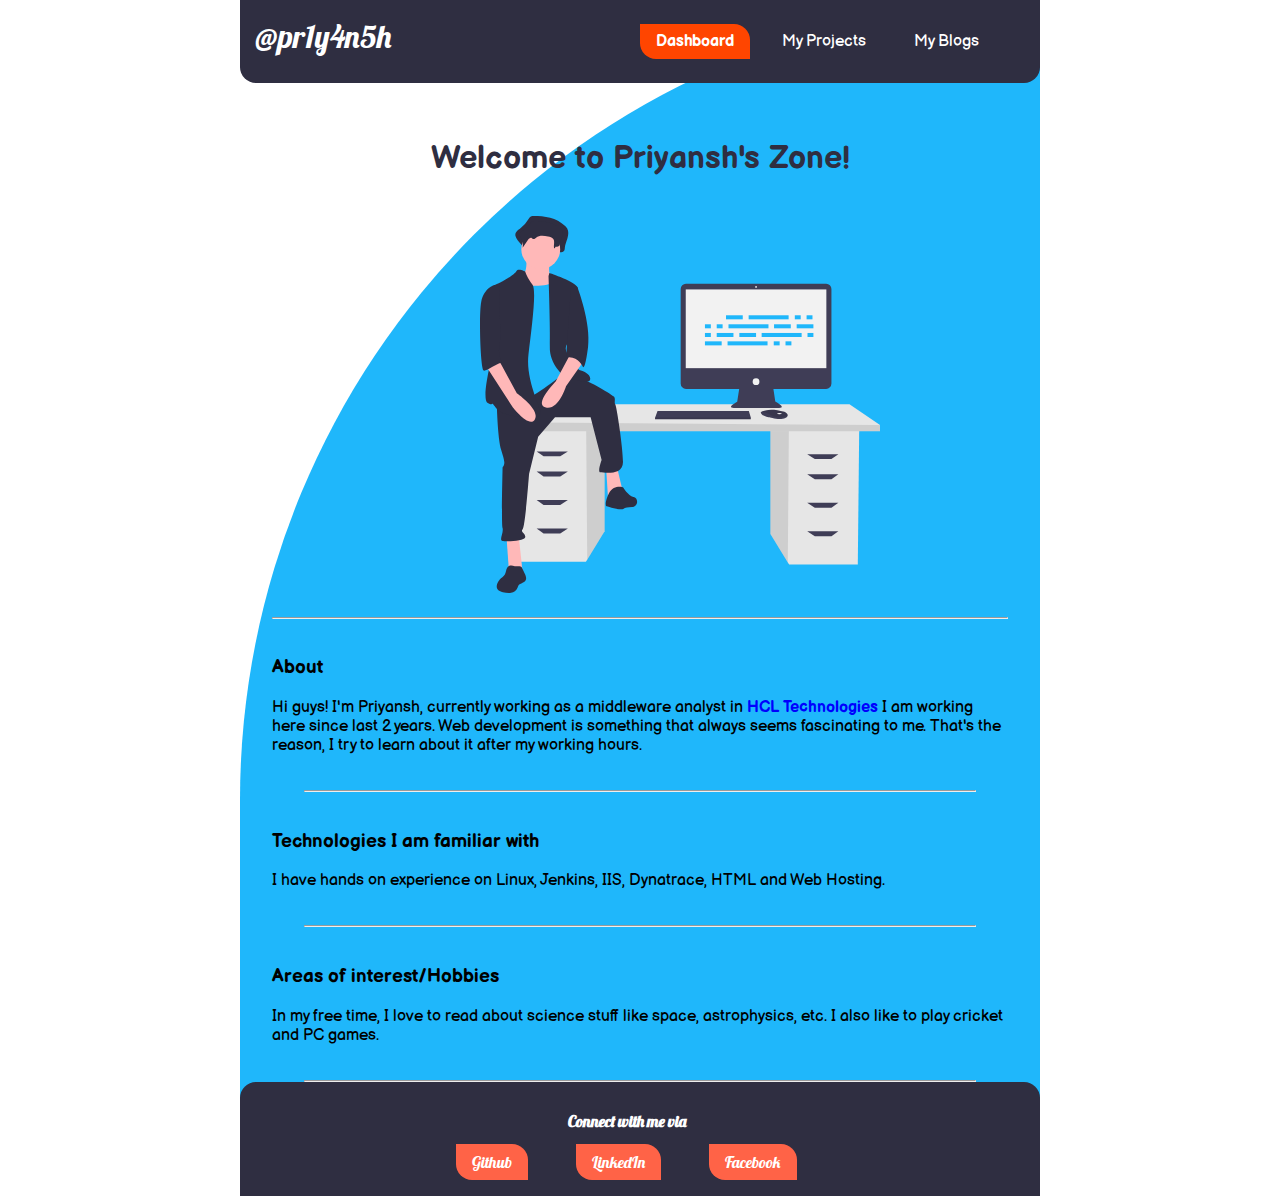
==== index.html @ 7ef6f560 "feat : added blog" ====
<!DOCTYPE html>
<html lang="en">
<head>
    <meta charset="UTF-8">
    <meta name="viewport" content="width=device-width, initial-scale=1.0">
    <title>Priyansh's App</title>
    <link href="styles.css" rel='stylesheet'/>    
</head>

<body>
    <main>
    <nav class="nav">
        <div class="priyansh">@pr1y4n5h</div>
        <ul class="no-bullets">
            <li class="inline-item">
                <a class="link active-link" href="/">Dashboard</a>
            </li>
            <li class="inline-item">
                <a class="link" href="/myprojects.html">My Projects</a>
            </li>
            <li class="inline-item">
                <a class="link" href="/myprojects.html">My Blogs</a>
            </li>
        </ul>
    </nav>
    <br>

    <header class="zone">
        <h1>Welcome to Priyansh's Zone!</h1>
        <img src="images/programmer.svg" />
    </header>
    <br>
    <hr>
    <br>

    <section>
        <div>
            <h3>
                About
            </h3>
            <p>
                Hi guys! I'm Priyansh, currently working as a middleware analyst in <a class="link-hcl" href="https://www.hcltech.com/">HCL Technologies</a> I am working here since last 2 years. Web development is something that always seems fascinating to me. That's the reason, I try to learn about it after my working hours. 
            </p>
        </div>
        <br>
        <hr>
        <br>
    </section>

    <section>
        <div>
            <h3>
                Technologies I am familiar with
            </h3>
            <p>
                I have hands on experience on Linux, Jenkins, IIS, Dynatrace, HTML and Web Hosting.  
            </p>
        </div>
        <br>
        <hr>
        <br>
    </section>

    <section>
        <div>
            <h3>
                Areas of interest/Hobbies
            </h3>
            <p>
                In my free time, I love to read about science stuff like space, astrophysics, etc. I also like to play cricket and PC games. 
            </p>
        </div>
        <br>
        <hr>
    </section>

    <footer>
        <div>
            <h4>
                Connect with me via
            </h4>
            <ul class="no-bullets-footer">
                <li class="inline-item-footer">
                    <a class="link" href="https://github.com/pr1y4n5h">Github</a>
                </li>
                <li class="inline-item-footer">
                    <a class="link" href="https://www.linkedin.com/in/priyansh-maurya-a0396760/">LinkedIn</a>
                </li>
                <li class="inline-item-footer">
                    <a class="link" href="https://www.facebook.com/me.thepriyansh">Facebook</a>
                </li>
            </ul>
        </div>
    </footer>
    </main>

</body>
</html>
---- styles.css ----
@import url(https://fonts.googleapis.com/css2?family=Balsamiq+Sans&display=swap);
@import url('https://fonts.googleapis.com/css2?family=Lobster&display=swap');

:root {
    --color-one: #2f2e41
}

.priyansh {
    font-family: 'Lobster', cursive;
    font-size: xx-large;
    color: white;
}

.blog {
    background-color: cyan;
    
}


article .link{

    background-color: tomato;
    color: white;
    padding-left: 5rem 3rem;
    border-bottom-left-radius: 1rem;
    border-top-right-radius: 1rem;
    text-align: center;
}

.nav {

    background-color:#2F2E41;
    padding: 1rem;
    display:flex;
    flex-direction:row;
    border-bottom-left-radius: 1rem;
    border-bottom-right-radius: 1rem;

}

.nav .link {
    color: white;
}

footer .link {
    color: white;
    padding-left: 1rem;
    background-color: tomato;
    border-bottom-left-radius: 1rem;
    border-top-right-radius: 1rem;

}

.nav .active-link {

    font-weight: bold;
    background-color: orangered;
    border-bottom-left-radius: 1rem;
    border-top-right-radius: 1rem;

}

body {
    font-family: 'Balsamiq Sans', cursive;
    max-width: 800px;
    margin:auto;
    background-color:white;
    padding-left: 1rem;
    padding-right: 1rem;
}


img {
    max-width: 50%;
    padding-left: 15rem;
    margin: auto;
}


section {
    padding-left: 2rem;
    padding-right: 2rem;
}

hr {
    margin: 0rem 2rem;
}

main {
    background-color: #1FB7FB;
    border-top-left-radius: 50rem
}

.no-bullets {
    list-style: none;
    display:flex;
    flex-direction: row;
    padding-left: 15rem;
}


.inline-item {
    display: inline;
    padding: 0rem 0.5rem;

}

.article-link{
    text-decoration: none;
    font-weight: bold; 
    color: orangered;
}

.no-bullets-footer {
    list-style: none;
    display:flex;
    flex-direction: row;
    padding-left: 13rem;
}

.inline-item-footer {
    display:inline-table;
    padding-right: 3rem;
}

.link-hcl {
    color:blue;
    font-weight: bold;
    text-decoration: none;

}

.nav .link {
    color: white;
}

.link {
    text-decoration: none;
    padding:0.5rem 1rem;
}

footer {

    background-color:#2F2E41;
    color: white;
    display:flex;
    font-family: 'Lobster', cursive;
    font-size:medium;
    padding: 0.5rem;
    border-top-left-radius: 1rem;
    border-top-right-radius: 1rem;

}


h1 {
    text-align: center;
    padding: 1rem;
    color: var(--color-one)

}

h4 {
    padding-left: 20rem;
}
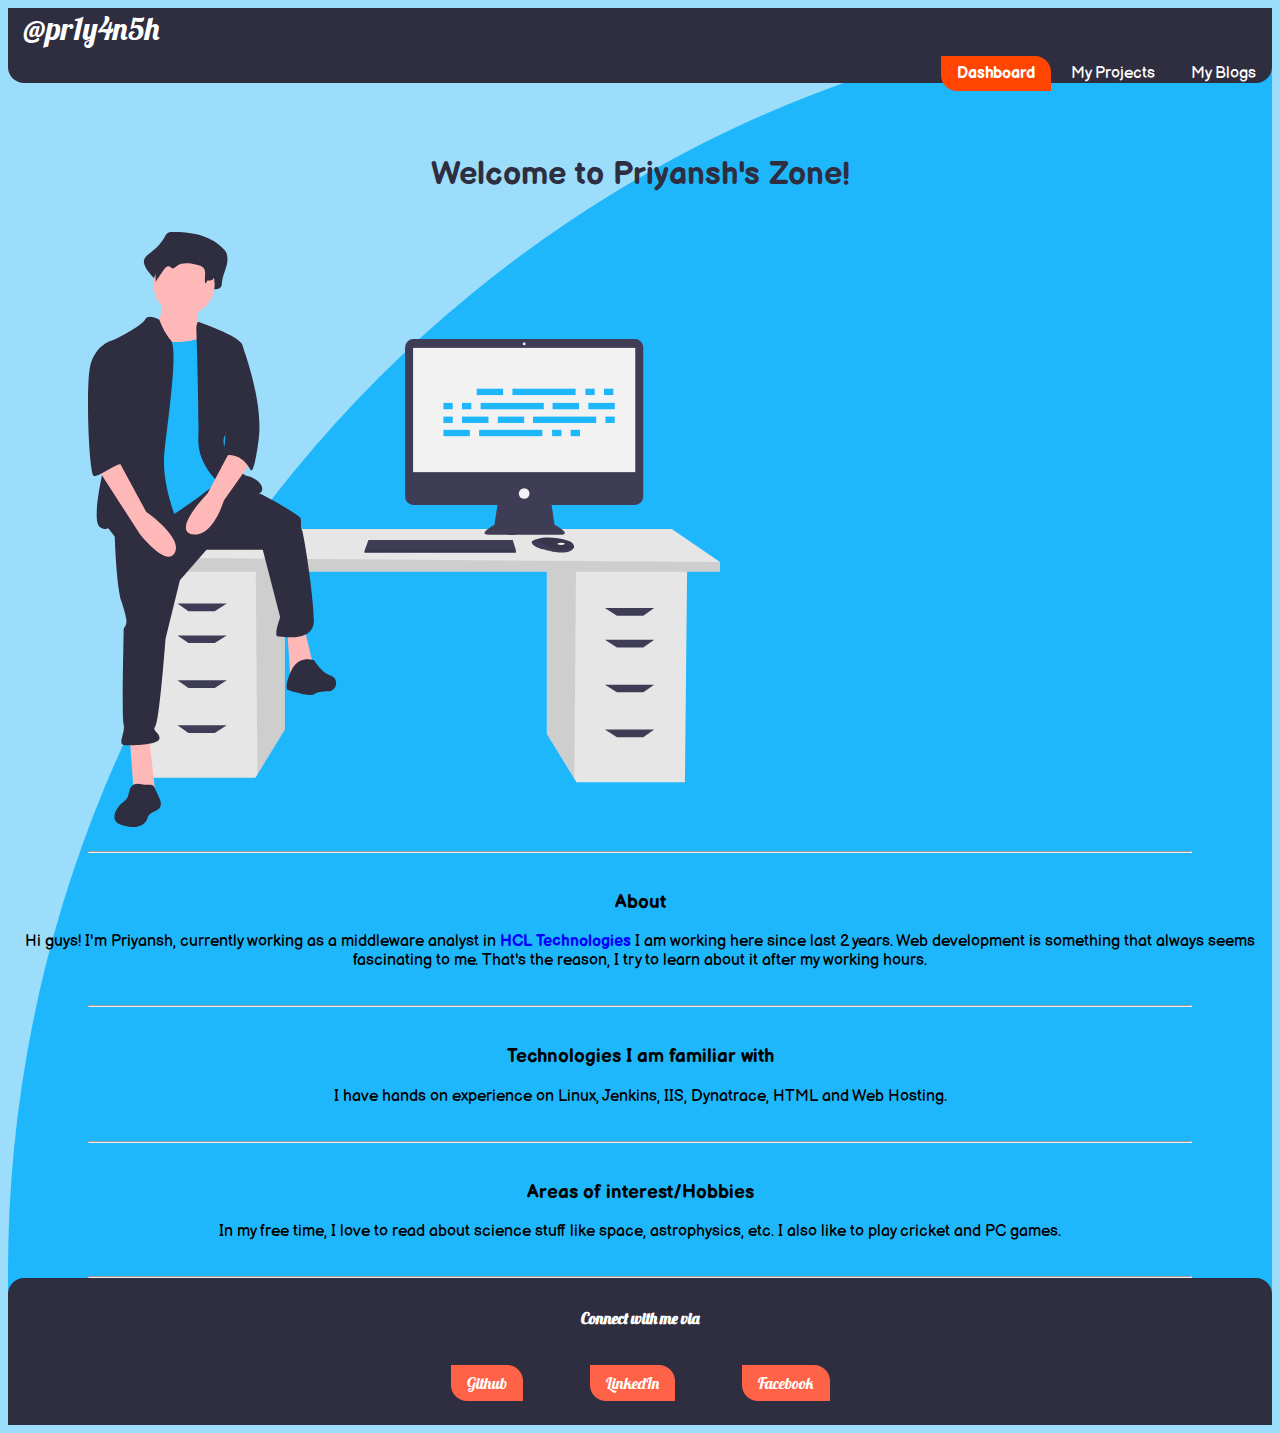
==== commit f50e7081: "style : changed view" ====
--- a/index.html
+++ b/index.html
@@ -33,7 +33,7 @@
     <hr>
     <br>
 
-    <section>
+    <section class="page1">
         <div>
             <h3>
                 About
@@ -47,7 +47,7 @@
         <br>
     </section>
 
-    <section>
+    <section class="page1">
         <div>
             <h3>
                 Technologies I am familiar with
@@ -61,7 +61,7 @@
         <br>
     </section>
 
-    <section>
+    <section class="page1">
         <div>
             <h3>
                 Areas of interest/Hobbies
--- a/styles.css
+++ b/styles.css
@@ -28,11 +28,8 @@
 }
 
 .nav {
-
     background-color:#2F2E41;
-    padding: 1rem;
-    display:flex;
-    flex-direction:row;
+    padding-left: 1rem;
     border-bottom-left-radius: 1rem;
     border-bottom-right-radius: 1rem;
 
@@ -41,6 +38,7 @@
 .nav .link {
     color: white;
 }
+
 
 footer .link {
     color: white;
@@ -62,48 +60,61 @@
 
 body {
     font-family: 'Balsamiq Sans', cursive;
-    max-width: 800px;
-    margin:auto;
-    background-color:white;
-    padding-left: 1rem;
-    padding-right: 1rem;
+
+    background-color:#9bddfa;;
 }
 
 
 img {
     max-width: 50%;
-    padding-left: 15rem;
+    padding-left: 5rem;
     margin: auto;
 }
 
 
 section {
-    padding-left: 2rem;
-    padding-right: 2rem;
+
+    text-align: center;
 }
 
 hr {
-    margin: 0rem 2rem;
+    margin: 0rem 5rem;
+    
+
 }
 
 main {
     background-color: #1FB7FB;
-    border-top-left-radius: 50rem
+    border-top-left-radius: 150rem;
+    
+    
+    ;
+}
+
+.inline-item {
+    display: inline;
+    padding: 0rem rem;
+
 }
 
 .no-bullets {
     list-style: none;
-    display:flex;
-    flex-direction: row;
-    padding-left: 15rem;
+    text-align: end;
+
 }
 
 
-.inline-item {
-    display: inline;
-    padding: 0rem 0.5rem;
 
+.no-bullets-footer {
+    list-style: none;
+    padding-left: 0rem;
 }
+
+.inline-item-footer {
+    display:inline-table;
+    padding: 1rem 2rem;
+}
+
 
 .article-link{
     text-decoration: none;
@@ -111,17 +122,12 @@
     color: orangered;
 }
 
-.no-bullets-footer {
-    list-style: none;
-    display:flex;
-    flex-direction: row;
-    padding-left: 13rem;
+article {
+    
+    margin-right: 4rem;
+    margin-left: 4rem;
 }
 
-.inline-item-footer {
-    display:inline-table;
-    padding-right: 3rem;
-}
 
 .link-hcl {
     color:blue;
@@ -144,9 +150,10 @@
     background-color:#2F2E41;
     color: white;
     display:flex;
+    flex-direction:row;
+    justify-content: space-evenly;
     font-family: 'Lobster', cursive;
     font-size:medium;
-    padding: 0.5rem;
     border-top-left-radius: 1rem;
     border-top-right-radius: 1rem;
 
@@ -161,5 +168,6 @@
 }
 
 h4 {
-    padding-left: 20rem;
+    text-align: center;
+    padding: 0.5rem;
 }
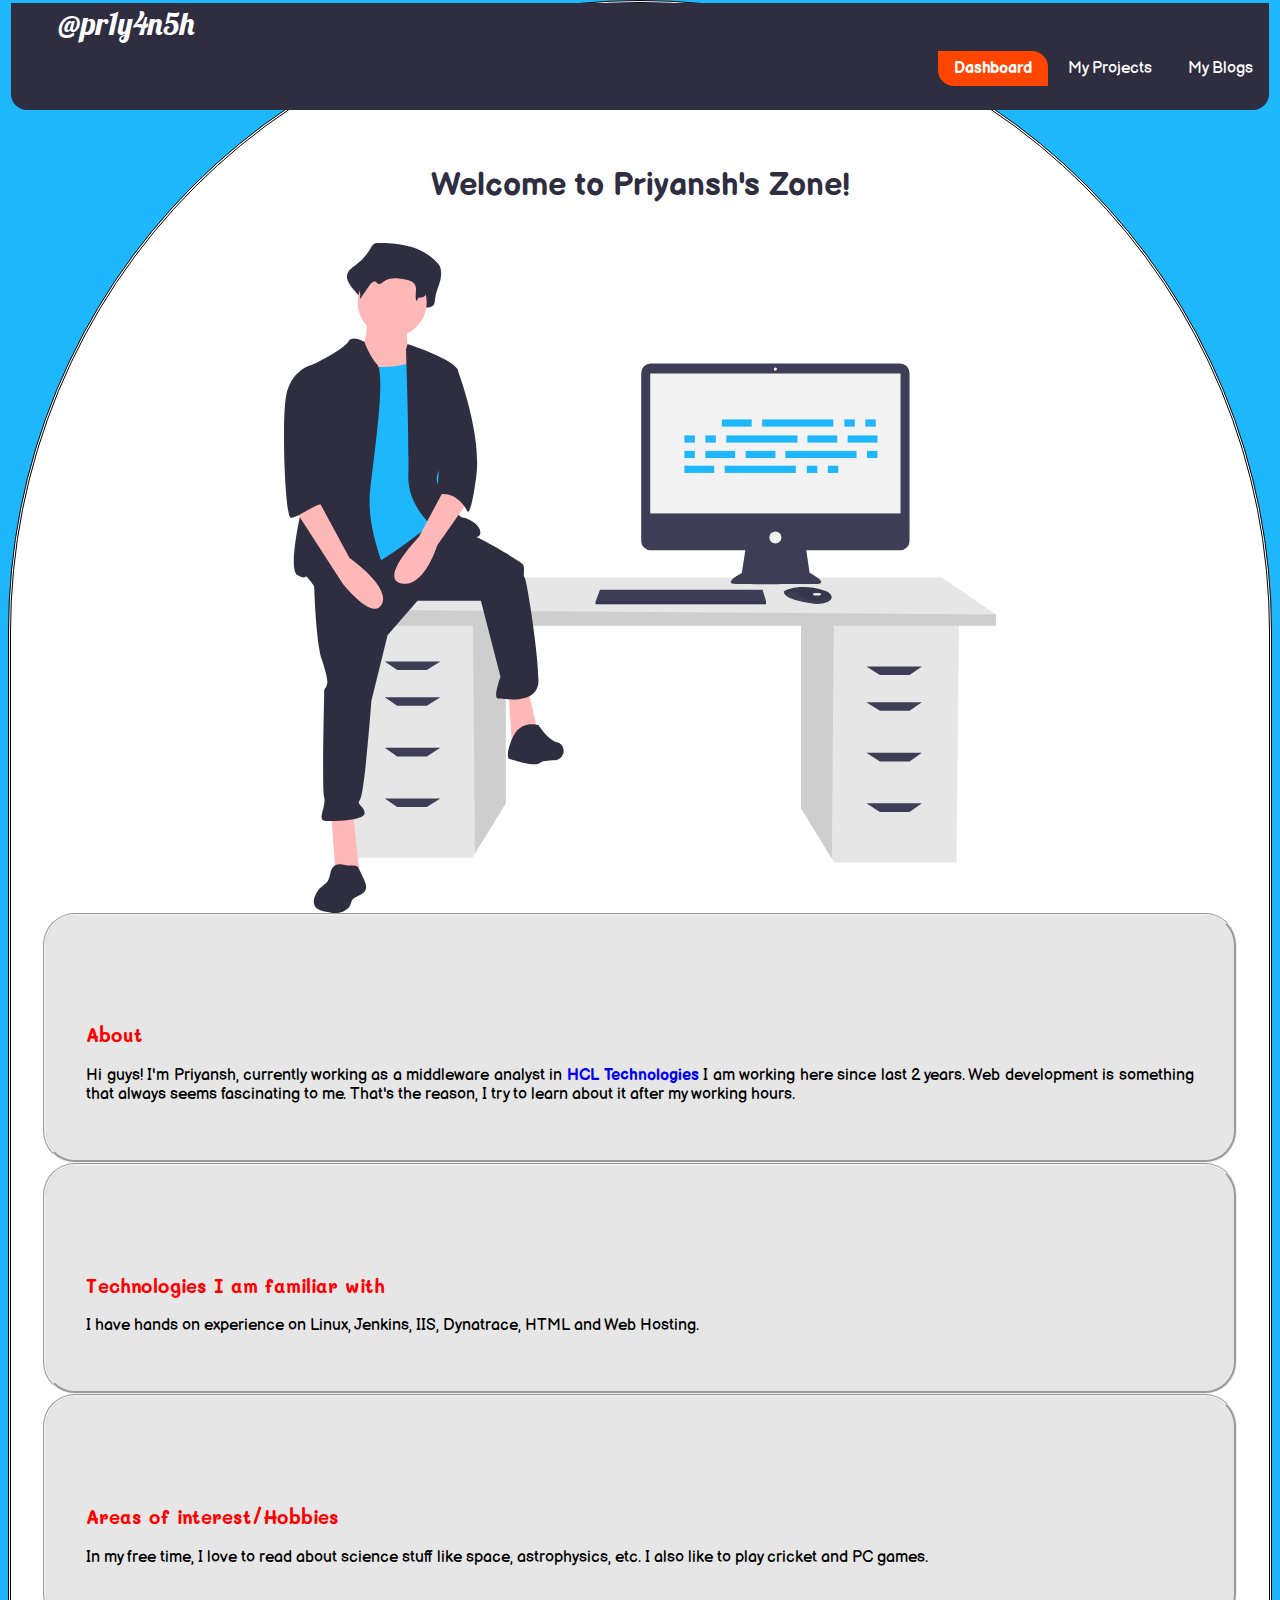
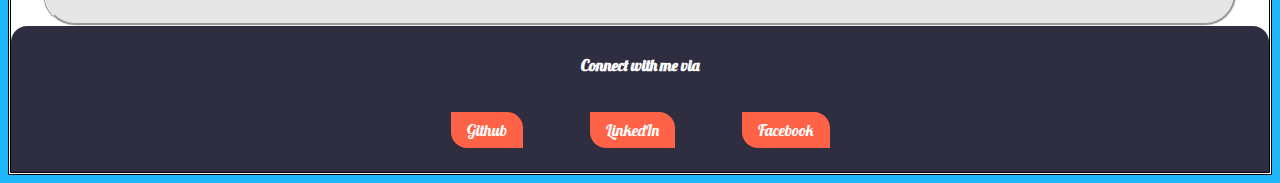
==== commit 387499b3: "style : made changes in the layout" ====
--- a/index.html
+++ b/index.html
@@ -10,7 +10,7 @@
 <body>
     <main>
     <nav class="nav">
-        <div class="priyansh">@pr1y4n5h</div>
+        <a class="priyansh" href="/"> @pr1y4n5h</a>
         <ul class="no-bullets">
             <li class="inline-item">
                 <a class="link active-link" href="/">Dashboard</a>
@@ -27,51 +27,52 @@
 
     <header class="zone">
         <h1>Welcome to Priyansh's Zone!</h1>
+        <div></div>
         <img src="images/programmer.svg" />
+    </div>
     </header>
-    <br>
-    <hr>
-    <br>
+    
+
 
     <section class="page1">
-        <div>
+        
             <h3>
                 About
             </h3>
             <p>
                 Hi guys! I'm Priyansh, currently working as a middleware analyst in <a class="link-hcl" href="https://www.hcltech.com/">HCL Technologies</a> I am working here since last 2 years. Web development is something that always seems fascinating to me. That's the reason, I try to learn about it after my working hours. 
             </p>
-        </div>
-        <br>
-        <hr>
-        <br>
+        
+        
+    
+        
     </section>
 
     <section class="page1">
-        <div>
+        
             <h3>
                 Technologies I am familiar with
             </h3>
             <p>
                 I have hands on experience on Linux, Jenkins, IIS, Dynatrace, HTML and Web Hosting.  
             </p>
-        </div>
-        <br>
-        <hr>
-        <br>
+        
+        
+    
+        
     </section>
 
     <section class="page1">
-        <div>
+        
             <h3>
                 Areas of interest/Hobbies
             </h3>
             <p>
                 In my free time, I love to read about science stuff like space, astrophysics, etc. I also like to play cricket and PC games. 
             </p>
-        </div>
-        <br>
-        <hr>
+        
+
+        
     </section>
 
     <footer>
--- a/styles.css
+++ b/styles.css
@@ -1,6 +1,6 @@
 @import url(https://fonts.googleapis.com/css2?family=Balsamiq+Sans&display=swap);
 @import url('https://fonts.googleapis.com/css2?family=Lobster&display=swap');
-
+@import url('https://fonts.googleapis.com/css2?family=Mali&display=swap');
 :root {
     --color-one: #2f2e41
 }
@@ -8,7 +8,10 @@
 .priyansh {
     font-family: 'Lobster', cursive;
     font-size: xx-large;
-    color: white;
+    margin: 3rem;
+
+    color: white;
+    text-decoration: none;
 }
 
 .blog {
@@ -17,7 +20,7 @@
 }
 
 
-article .link{
+section .link{
 
     background-color: tomato;
     color: white;
@@ -29,9 +32,15 @@
 
 .nav {
     background-color:#2F2E41;
-    padding-left: 1rem;
+    display: block;
+    margin-left: auto;
+    margin-right: auto;
+    padding-bottom: 1rem;
+
     border-bottom-left-radius: 1rem;
     border-bottom-right-radius: 1rem;
+    
+    
 
 }
 
@@ -60,32 +69,48 @@
 
 body {
     font-family: 'Balsamiq Sans', cursive;
-
-    background-color:#9bddfa;;
+    background-color:#1FB7FB;
+    max-width: 100%;;
+    margin-top:0rem;
 }
 
 
 img {
-    max-width: 50%;
-    padding-left: 5rem;
+
+    display:block;
     margin: auto;
-}
+    max-width: 100%;
+    height: auto;
+}
+
+
 
 
 section {
 
     text-align: center;
+    padding:2.5rem;
+    max-width: auto;
+    height: auto;
+    margin-left: 2rem;
+    margin-right: 2rem;
+    background-color: #E6E6E6;
+    border-style:groove;
+    border-radius: 2rem;
+    
+    
 }
 
 hr {
-    margin: 0rem 5rem;
-    
-
-}
+    margin: 0rem 3rem;
+}
+
 
 main {
-    background-color: #1FB7FB;
-    border-top-left-radius: 150rem;
+    background-color: white;
+    border-top-left-radius: 200rem;
+    border-top-right-radius: 200rem;
+    border-style:double;
     
     
     ;
@@ -93,13 +118,14 @@
 
 .inline-item {
     display: inline;
-    padding: 0rem rem;
+    padding: 0rem;
 
 }
 
 .no-bullets {
     list-style: none;
     text-align: end;
+    padding:0rem;
 
 }
 
@@ -116,16 +142,16 @@
 }
 
 
-.article-link{
+.section-link{
     text-decoration: none;
     font-weight: bold; 
     color: orangered;
 }
 
-article {
-    
-    margin-right: 4rem;
-    margin-left: 4rem;
+section {
+    max-width: 100;
+    text-align: justify;
+    
 }
 
 
@@ -171,3 +197,10 @@
     text-align: center;
     padding: 0.5rem;
 }
+
+h3 {
+    font-family: 'Mali', cursive;
+    color: red;
+    padding-right: 1rem;
+    padding-top: 3rem;
+}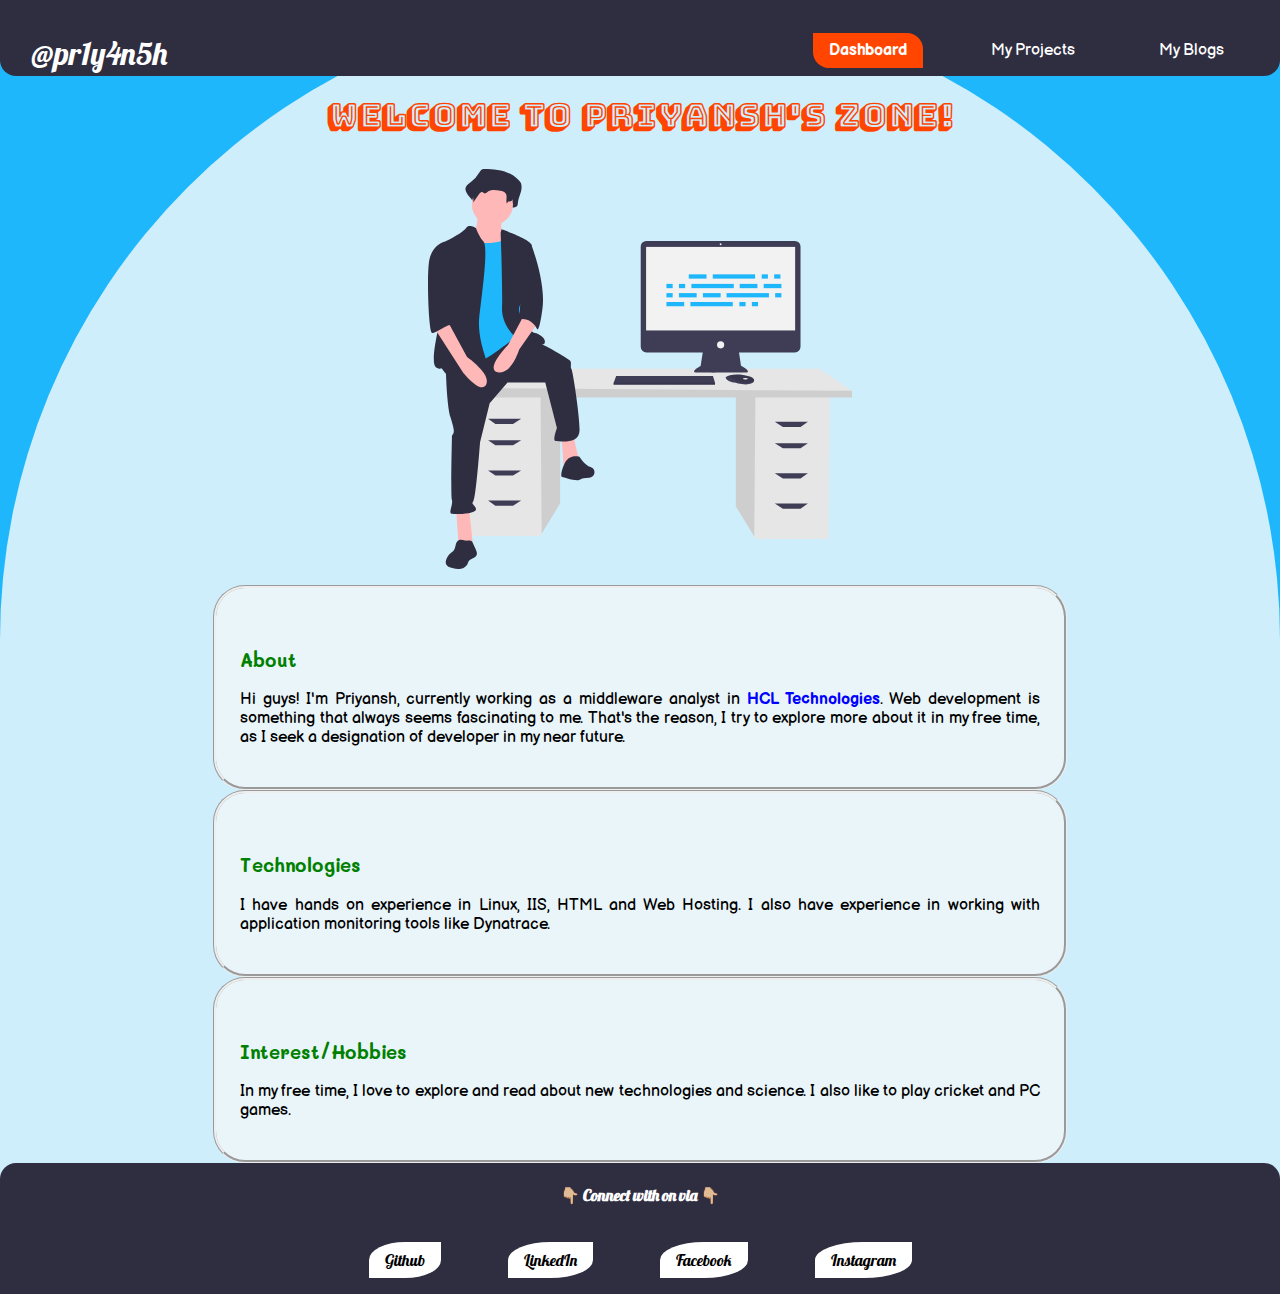
==== commit d7402dc6: "Commit : final" ====
--- a/index.html
+++ b/index.html
@@ -1,102 +1,105 @@
 <!DOCTYPE html>
 <html lang="en">
+
 <head>
     <meta charset="UTF-8">
     <meta name="viewport" content="width=device-width, initial-scale=1.0">
     <title>Priyansh's App</title>
-    <link href="styles.css" rel='stylesheet'/>    
+    <link href="styles.css" rel='stylesheet' />
 </head>
 
 <body>
     <main>
-    <nav class="nav">
-        <a class="priyansh" href="/"> @pr1y4n5h</a>
-        <ul class="no-bullets">
-            <li class="inline-item">
-                <a class="link active-link" href="/">Dashboard</a>
-            </li>
-            <li class="inline-item">
-                <a class="link" href="/myprojects.html">My Projects</a>
-            </li>
-            <li class="inline-item">
-                <a class="link" href="/myprojects.html">My Blogs</a>
-            </li>
-        </ul>
-    </nav>
-    <br>
+        <nav class="nav">
+            <a class="priyansh" href="/"> @pr1y4n5h</a>
+            <ul class="no-bullets">
+                <li class="inline-item">
+                    <a class="link active-link" href="/">Dashboard</a>
+                </li>
+                <li class="inline-item">
+                    <a class="link" href="/myprojects.html">My Projects</a>
+                </li>
+                <li class="inline-item">
+                    <a class="link" href="/myblogs.html">My Blogs</a>
+                </li>
+            </ul>
+        </nav>
+        <br>
 
-    <header class="zone">
-        <h1>Welcome to Priyansh's Zone!</h1>
-        <div></div>
-        <img src="images/programmer.svg" />
-    </div>
-    </header>
-    
+        <header class="zone">
+            <h1>Welcome to Priyansh's Zone!</h1>
+            <div>
+                <img src="images/programmer.svg" />
+            </div>
+        </header>
 
 
-    <section class="page1">
-        
+
+        <section>
+
             <h3>
                 About
             </h3>
-            <p>
-                Hi guys! I'm Priyansh, currently working as a middleware analyst in <a class="link-hcl" href="https://www.hcltech.com/">HCL Technologies</a> I am working here since last 2 years. Web development is something that always seems fascinating to me. That's the reason, I try to learn about it after my working hours. 
+            <p class="dev">
+                Hi guys! I'm Priyansh, currently working as a middleware analyst in <a class="link-hcl"
+                    href="https://www.hcltech.com/">HCL Technologies</a>. Web development is something that always seems
+                fascinating to me. That's the reason, I try to explore more about it in my free time, as I seek a
+                designation of developer in my near future.
             </p>
-        
-        
-    
-        
-    </section>
 
-    <section class="page1">
-        
+        </section>
+
+        <section>
+
             <h3>
-                Technologies I am familiar with
+                Technologies
             </h3>
             <p>
-                I have hands on experience on Linux, Jenkins, IIS, Dynatrace, HTML and Web Hosting.  
+                I have hands on experience in Linux, IIS, HTML and Web Hosting. I also have experience in working with
+                application monitoring tools like Dynatrace.
             </p>
-        
-        
-    
-        
-    </section>
 
-    <section class="page1">
-        
+
+        </section>
+
+        <section>
+
             <h3>
-                Areas of interest/Hobbies
+                Interest/Hobbies
             </h3>
             <p>
-                In my free time, I love to read about science stuff like space, astrophysics, etc. I also like to play cricket and PC games. 
+                In my free time, I love to explore and read about new technologies and science. I also like to play
+                cricket and PC games.
             </p>
-        
 
-        
-    </section>
 
-    <footer>
-        <div>
-            <h4>
-                Connect with me via
-            </h4>
-            <ul class="no-bullets-footer">
-                <li class="inline-item-footer">
-                    <a class="link" href="https://github.com/pr1y4n5h">Github</a>
-                </li>
-                <li class="inline-item-footer">
-                    <a class="link" href="https://www.linkedin.com/in/priyansh-maurya-a0396760/">LinkedIn</a>
-                </li>
-                <li class="inline-item-footer">
-                    <a class="link" href="https://www.facebook.com/me.thepriyansh">Facebook</a>
-                </li>
-            </ul>
-        </div>
-    </footer>
+
+        </section>
+
+        <footer>
+            <div>
+                <h4>
+                    👇🏼 Connect with on via 👇🏼
+                </h4>
+                <ul class="no-bullets-footer">
+                    <li class="inline-item-footer">
+                        <a class="link" href="https://github.com/pr1y4n5h">Github</a>
+                    </li>
+                    <li class="inline-item-footer">
+                        <a class="link" href="https://www.linkedin.com/in/priyansh-maurya-a0396760/">LinkedIn</a>
+                    </li>
+                    <li class="inline-item-footer">
+                        <a class="link" href="https://www.facebook.com/me.thepriyansh">Facebook</a>
+                    </li>
+                    <li class="inline-item-footer">
+                        <a class="link" href="https://www.instagram.com/pr1y4n5h/">Instagram</a>
+                    </li>
+                </ul>
+            </div>
+        </footer>
     </main>
 
 </body>
+
 </html>
 
-
-
--- a/styles.css
+++ b/styles.css
@@ -1,17 +1,25 @@
 @import url(https://fonts.googleapis.com/css2?family=Balsamiq+Sans&display=swap);
 @import url('https://fonts.googleapis.com/css2?family=Lobster&display=swap');
 @import url('https://fonts.googleapis.com/css2?family=Mali&display=swap');
-:root {
-    --color-one: #2f2e41
-}
+@import url('https://fonts.googleapis.com/css2?family=Bungee+Shade&display=swap');
 
 .priyansh {
     font-family: 'Lobster', cursive;
     font-size: xx-large;
-    margin: 3rem;
-
-    color: white;
-    text-decoration: none;
+    color: white;
+    text-decoration: none;
+    position: relative;
+    top: 3rem;
+    left: 2rem;
+
+    
+}
+
+ul {
+    list-style: none; 
+    padding: 0; 
+    margin:0;
+
 }
 
 .blog {
@@ -19,43 +27,57 @@
     
 }
 
+.blogli {
+    color: red;
+    font-weight: 800;
+}
+
+.bloglink {
+    text-decoration: none;
+    color: green
+    ;
+}
+
 
 section .link{
 
     background-color: tomato;
     color: white;
-    padding-left: 5rem 3rem;
     border-bottom-left-radius: 1rem;
     border-top-right-radius: 1rem;
-    text-align: center;
-}
-
-.nav {
+    justify-content: space-evenly;
+}
+
+.section-link{
+    text-decoration: none;
+    font-weight: bold; 
+    color: blue;
+}
+
+
+nav {
     background-color:#2F2E41;
     display: block;
-    margin-left: auto;
-    margin-right: auto;
-    padding-bottom: 1rem;
-
     border-bottom-left-radius: 1rem;
     border-bottom-right-radius: 1rem;
-    
-    
-
-}
-
-.nav .link {
-    color: white;
+    position: relative;
+    bottom: 15px;
+    
+    
 }
 
 
 footer .link {
-    color: white;
+    color:black;
     padding-left: 1rem;
-    background-color: tomato;
-    border-bottom-left-radius: 1rem;
-    border-top-right-radius: 1rem;
-
+    background-color:white;
+    border-bottom-right-radius: 50%;
+    border-top-left-radius: 50%;
+
+}
+
+small {
+    color: grey;
 }
 
 .nav .active-link {
@@ -70,8 +92,8 @@
 body {
     font-family: 'Balsamiq Sans', cursive;
     background-color:#1FB7FB;
-    max-width: 100%;;
-    margin-top:0rem;
+    margin: auto;
+    
 }
 
 
@@ -80,26 +102,43 @@
     display:block;
     margin: auto;
     max-width: 100%;
-    height: auto;
-}
-
-
+    height: 25rem;
+    
+}
 
 
 section {
-
-    text-align: center;
-    padding:2.5rem;
+    padding:1.5rem;
     max-width: auto;
-    height: auto;
-    margin-left: 2rem;
-    margin-right: 2rem;
-    background-color: #E6E6E6;
+    background-color:#eaf5f9;
     border-style:groove;
     border-radius: 2rem;
-    
-    
-}
+    text-align: justify;
+}
+
+header {
+    text-align: center;
+    font-family: 'Bungee Shade', cursive;
+    color: #FF4500;
+    max-width: 800px;
+    margin: auto;
+    position: relative;
+    bottom: 1rem;
+}
+
+h1 {
+    
+    padding-bottom: 2rem;
+    margin:auto;
+    max-width: 100%;
+}
+
+h2 {
+    padding-top: 1rem;
+    margin:auto;
+    max-width: 100%;
+}
+
 
 hr {
     margin: 0rem 3rem;
@@ -107,26 +146,24 @@
 
 
 main {
-    background-color: white;
+    background-color: #cfeefc;
     border-top-left-radius: 200rem;
     border-top-right-radius: 200rem;
-    border-style:double;
-    
-    
-    ;
+    border-width: 5rem;
 }
 
 .inline-item {
-    display: inline;
-    padding: 0rem;
+    display: inline-block;
+    padding: 0.5rem;
+    margin-right: 2rem;
 
 }
 
 .no-bullets {
+    display:block;
     list-style: none;
-    text-align: end;
-    padding:0rem;
-
+    text-align: right;
+    max-width: auto;
 }
 
 
@@ -142,15 +179,12 @@
 }
 
 
-.section-link{
-    text-decoration: none;
-    font-weight: bold; 
-    color: orangered;
-}
+
 
 section {
-    max-width: 100;
-    text-align: justify;
+    
+    max-width: 800px;
+    margin: auto;
     
 }
 
@@ -169,6 +203,11 @@
 .link {
     text-decoration: none;
     padding:0.5rem 1rem;
+    display: inline-block;
+}
+
+.linkfooter {
+
 }
 
 footer {
@@ -186,21 +225,16 @@
 }
 
 
-h1 {
-    text-align: center;
-    padding: 1rem;
-    color: var(--color-one)
-
-}
+
 
 h4 {
     text-align: center;
-    padding: 0.5rem;
 }
 
 h3 {
     font-family: 'Mali', cursive;
-    color: red;
+    color:green;
+    font-weight: 800;
     padding-right: 1rem;
-    padding-top: 3rem;
+    padding-top: 1rem;
 }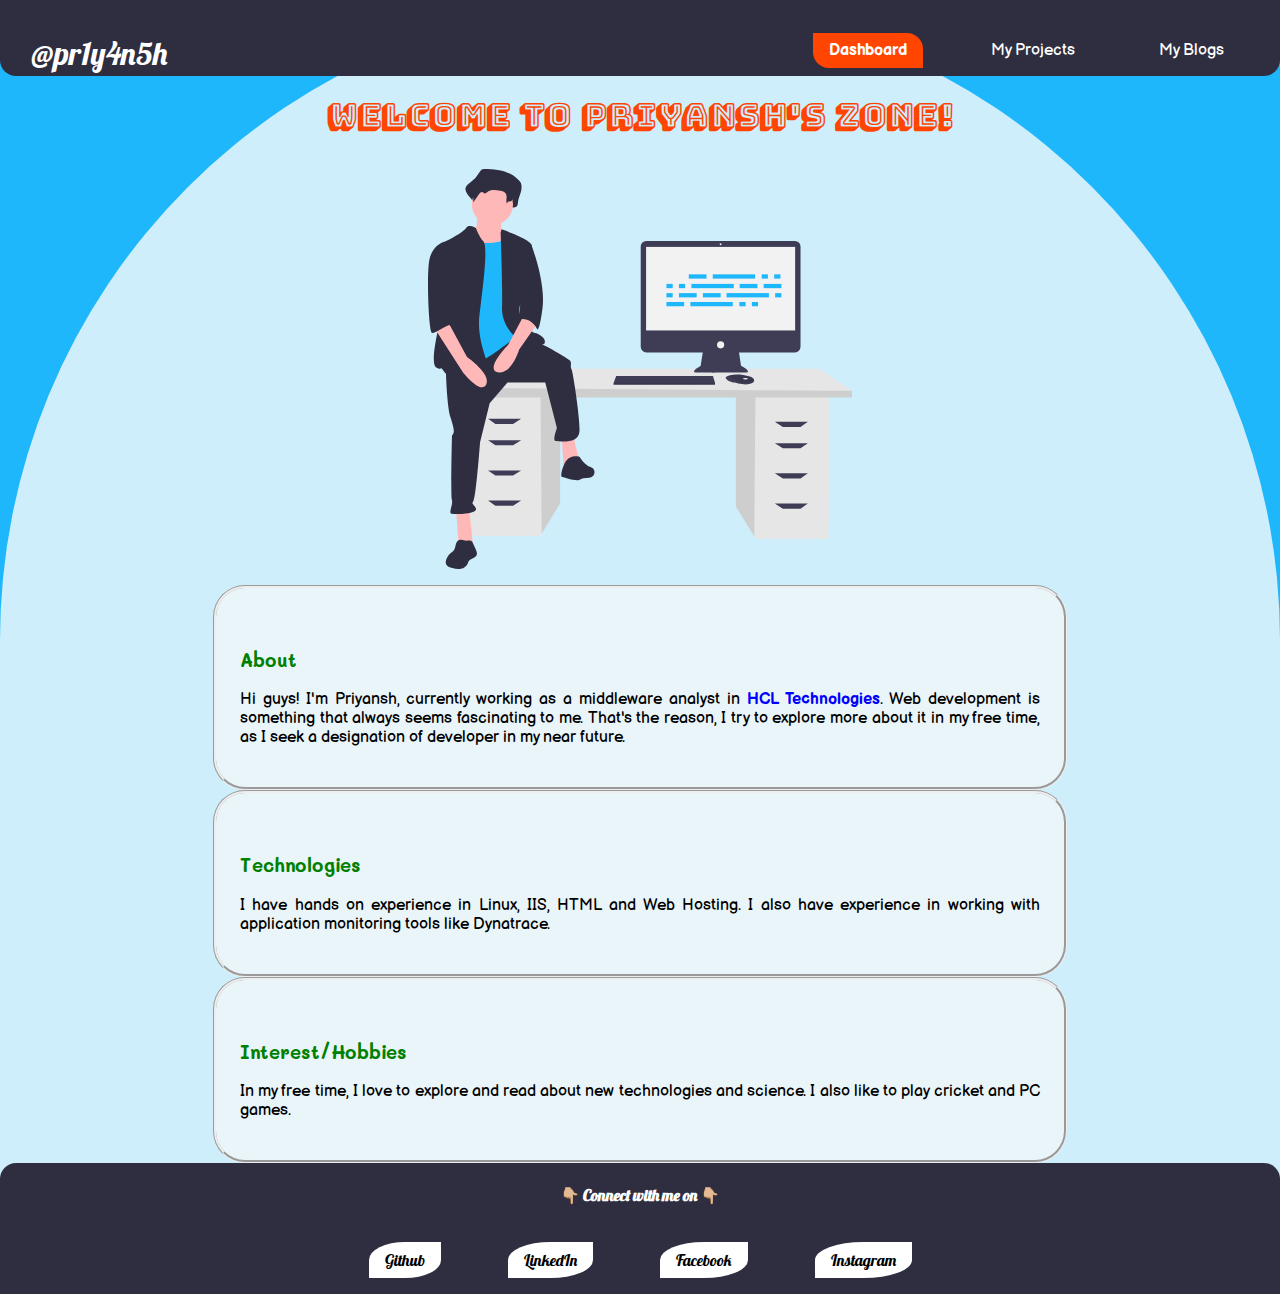
==== commit 8bf11833: "commit : updated text in my quiz section" ====
--- a/index.html
+++ b/index.html
@@ -79,7 +79,7 @@
         <footer>
             <div>
                 <h4>
-                    👇🏼 Connect with on via 👇🏼
+                    👇🏼 Connect with me on 👇🏼
                 </h4>
                 <ul class="no-bullets-footer">
                     <li class="inline-item-footer">
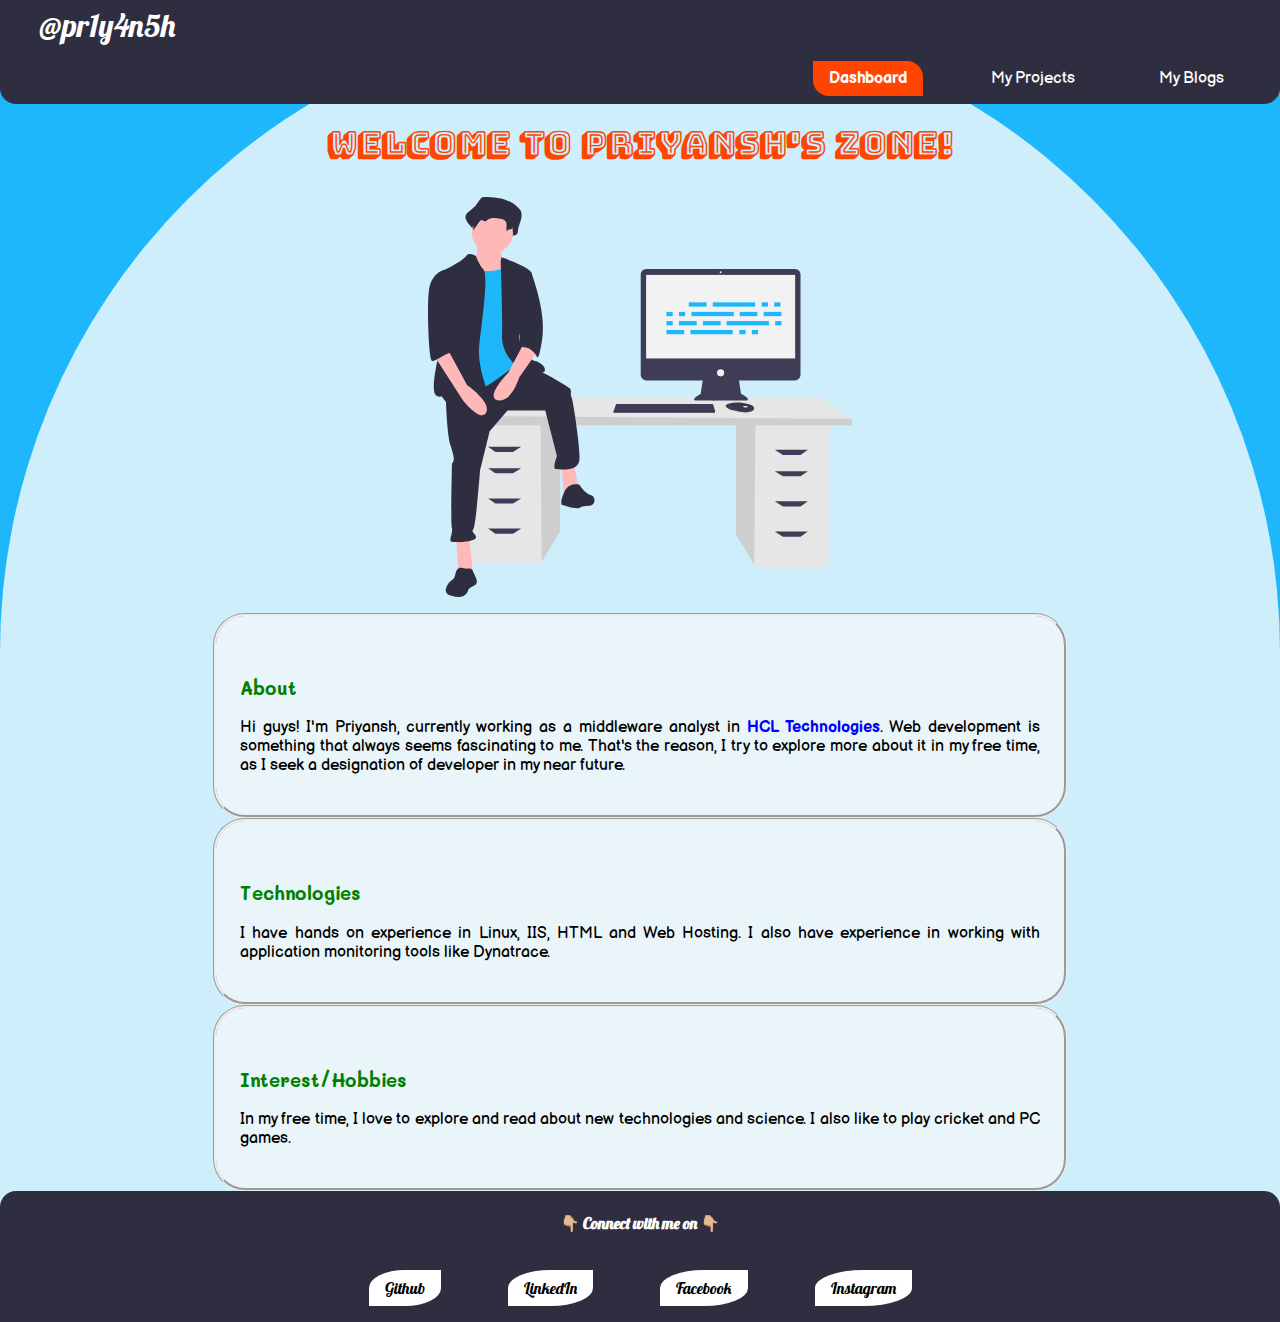
==== commit 24ebdd73: "feat : made UI Mobile responsive" ====
--- a/index.html
+++ b/index.html
@@ -11,7 +11,12 @@
 <body>
     <main>
         <nav class="nav">
-            <a class="priyansh" href="/"> @pr1y4n5h</a>
+            <ul>
+
+                <li class="inline-item"> <a class="priyansh" href="/">@pr1y4n5h</a> </li>
+    
+            </ul>
+            
             <ul class="no-bullets">
                 <li class="inline-item">
                     <a class="link active-link" href="/">Dashboard</a>
--- a/styles.css
+++ b/styles.css
@@ -8,12 +8,11 @@
     font-size: xx-large;
     color: white;
     text-decoration: none;
-    position: relative;
-    top: 3rem;
-    left: 2rem;
-
-    
-}
+    margin-left: 2rem;
+    margin-top: 2rem;
+
+}
+
 
 ul {
     list-style: none; 
@@ -56,6 +55,7 @@
 
 
 nav {
+    margin-top: 0.75rem;
     background-color:#2F2E41;
     display: block;
     border-bottom-left-radius: 1rem;
@@ -168,6 +168,7 @@
 
 
 
+
 .no-bullets-footer {
     list-style: none;
     padding-left: 0rem;
@@ -179,8 +180,6 @@
 }
 
 
-
-
 section {
     
     max-width: 800px;
@@ -204,10 +203,6 @@
     text-decoration: none;
     padding:0.5rem 1rem;
     display: inline-block;
-}
-
-.linkfooter {
-
 }
 
 footer {
@@ -225,8 +220,6 @@
 }
 
 
-
-
 h4 {
     text-align: center;
 }
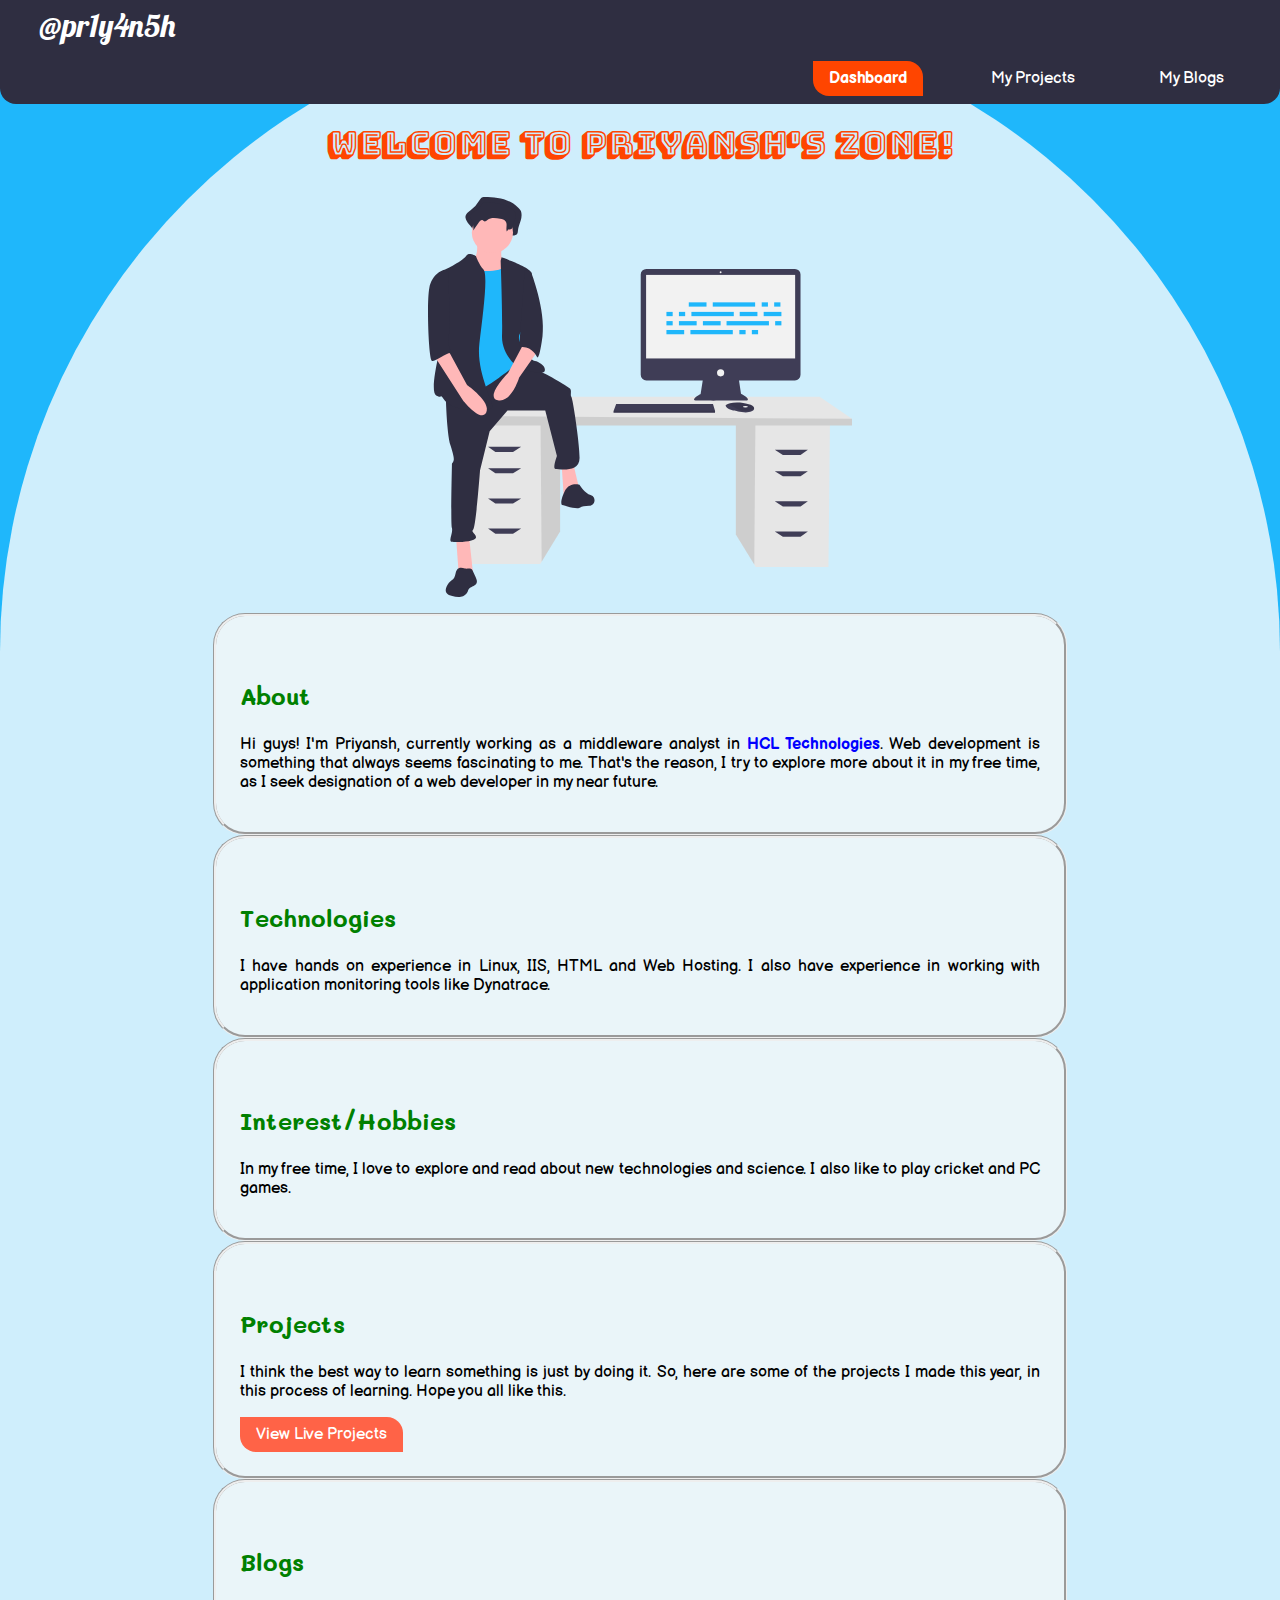
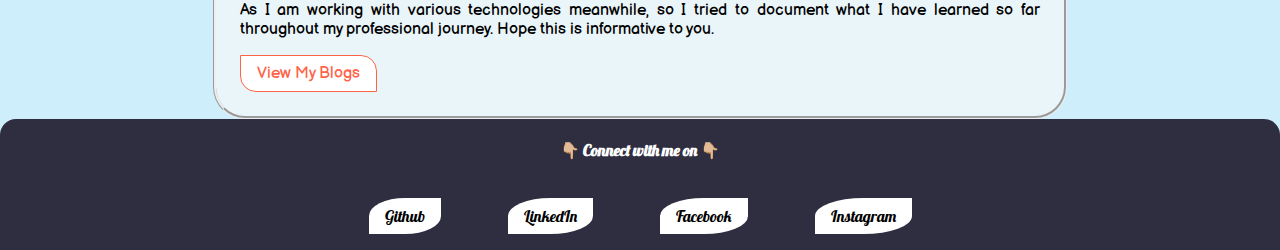
==== commit 83243e06: "final commit" ====
--- a/index.html
+++ b/index.html
@@ -48,8 +48,8 @@
             <p class="dev">
                 Hi guys! I'm Priyansh, currently working as a middleware analyst in <a class="link-hcl"
                     href="https://www.hcltech.com/">HCL Technologies</a>. Web development is something that always seems
-                fascinating to me. That's the reason, I try to explore more about it in my free time, as I seek a
-                designation of developer in my near future.
+                fascinating to me. That's the reason, I try to explore more about it in my free time, as I seek
+                designation of a web developer in my near future.
             </p>
 
         </section>
@@ -76,6 +76,31 @@
                 In my free time, I love to explore and read about new technologies and science. I also like to play
                 cricket and PC games.
             </p>
+
+
+
+        </section>
+        <section>
+
+            <h3>
+                Projects
+            </h3>
+            <p>
+                I think the best way to learn something is just by doing it. So, here are some of the projects I made this year, in this process of learning. Hope you all like this.
+            </p>
+            <a class="link" href="/myprojects.html">View Live Projects</a>
+
+
+        </section>
+        <section>
+
+            <h3>
+                Blogs
+            </h3>
+            <p>
+                As I am working with various technologies meanwhile, so I tried to document what I have learned so far throughout my professional journey. Hope this is informative to you.
+            </p>
+            <a class="link link-sec" href="/myblogs.html">View My Blogs</a>
 
 
 
--- a/styles.css
+++ b/styles.css
@@ -13,6 +13,10 @@
 
 }
 
+.t-stack {
+    color: green;
+}
+
 
 ul {
     list-style: none; 
@@ -39,13 +43,22 @@
 
 
 section .link{
-
     background-color: tomato;
     color: white;
     border-bottom-left-radius: 1rem;
     border-top-right-radius: 1rem;
-    justify-content: space-evenly;
-}
+    
+}
+
+section .link-sec{
+    background-color: white;
+    color: tomato;
+    border: 1px solid tomato;
+    border-bottom-left-radius: 1rem;
+    border-top-right-radius: 1rem;
+    
+}
+
 
 .section-link{
     text-decoration: none;
@@ -110,7 +123,7 @@
 section {
     padding:1.5rem;
     max-width: auto;
-    background-color:#eaf5f9;
+    background-color: #eaf5f9;
     border-style:groove;
     border-radius: 2rem;
     text-align: justify;
@@ -227,7 +240,8 @@
 h3 {
     font-family: 'Mali', cursive;
     color:green;
-    font-weight: 800;
+    font-weight: 1000;
+    font-size:x-large;
     padding-right: 1rem;
     padding-top: 1rem;
 }